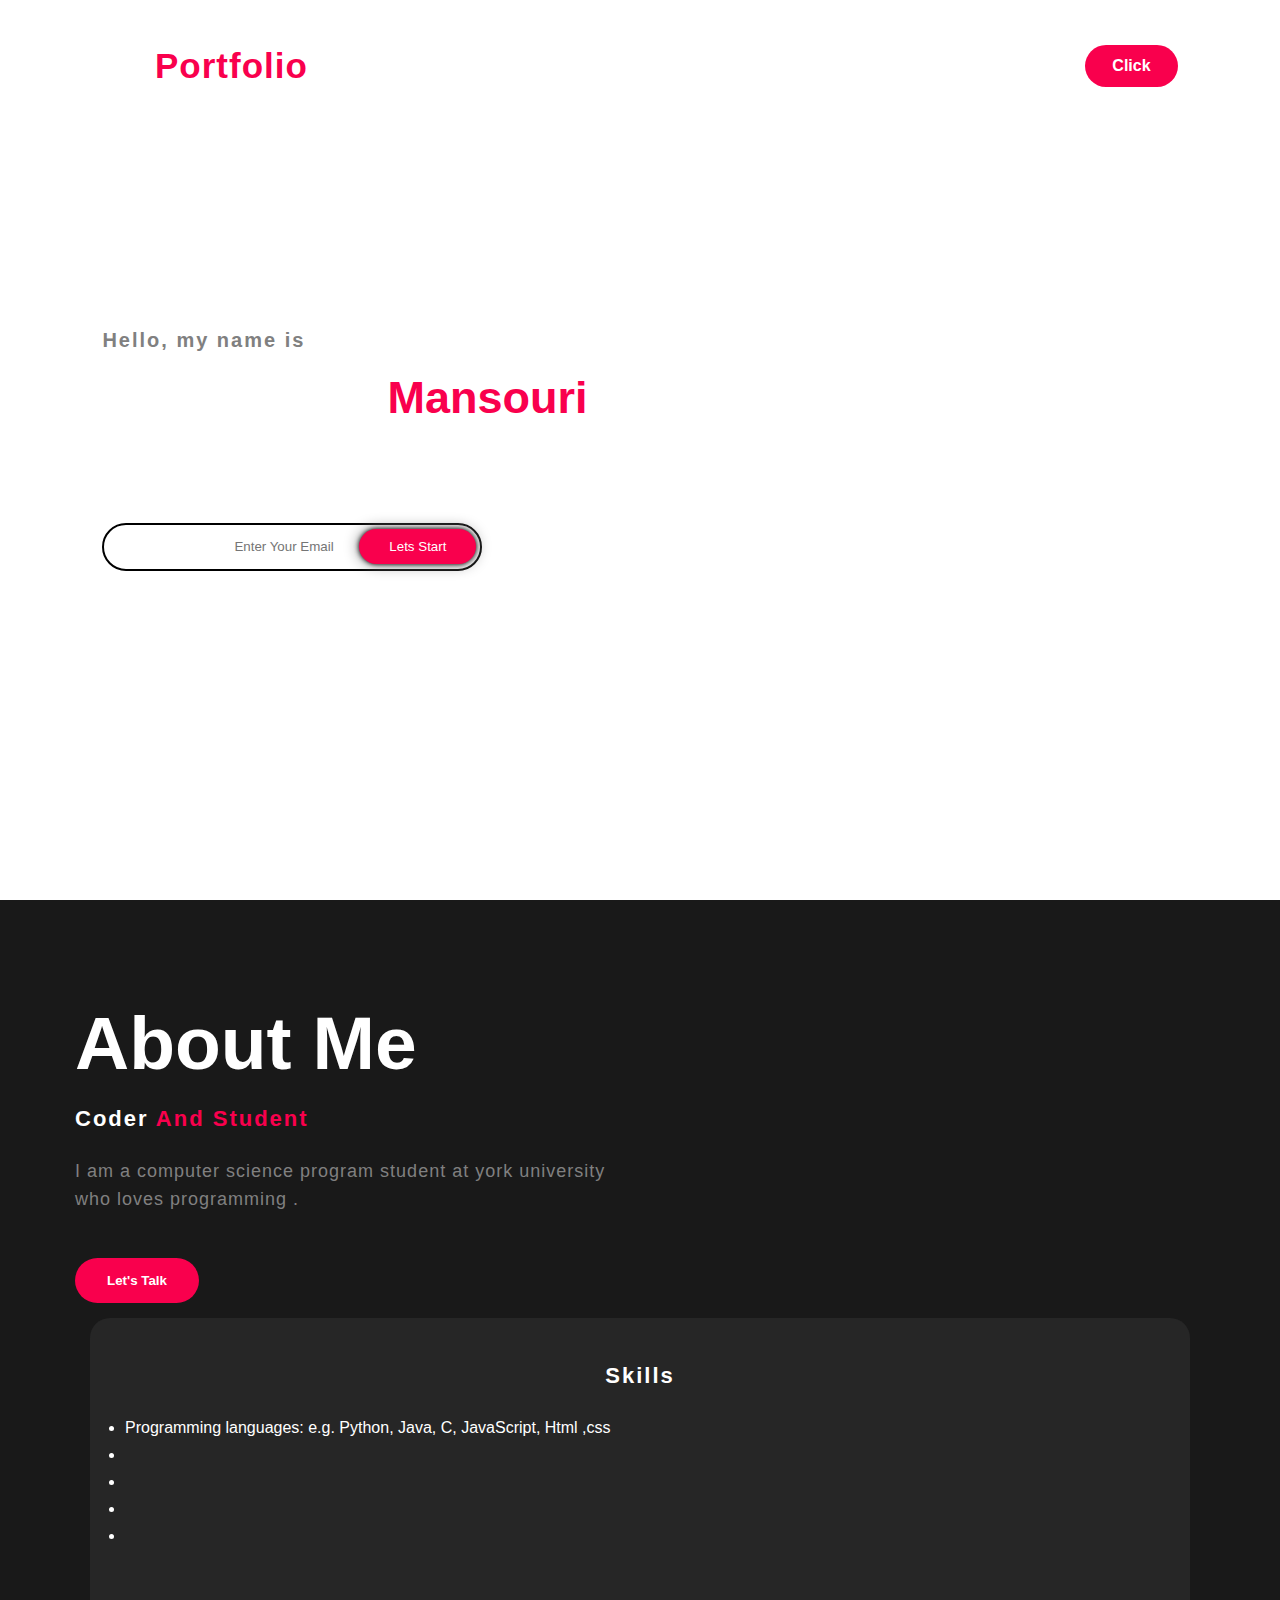
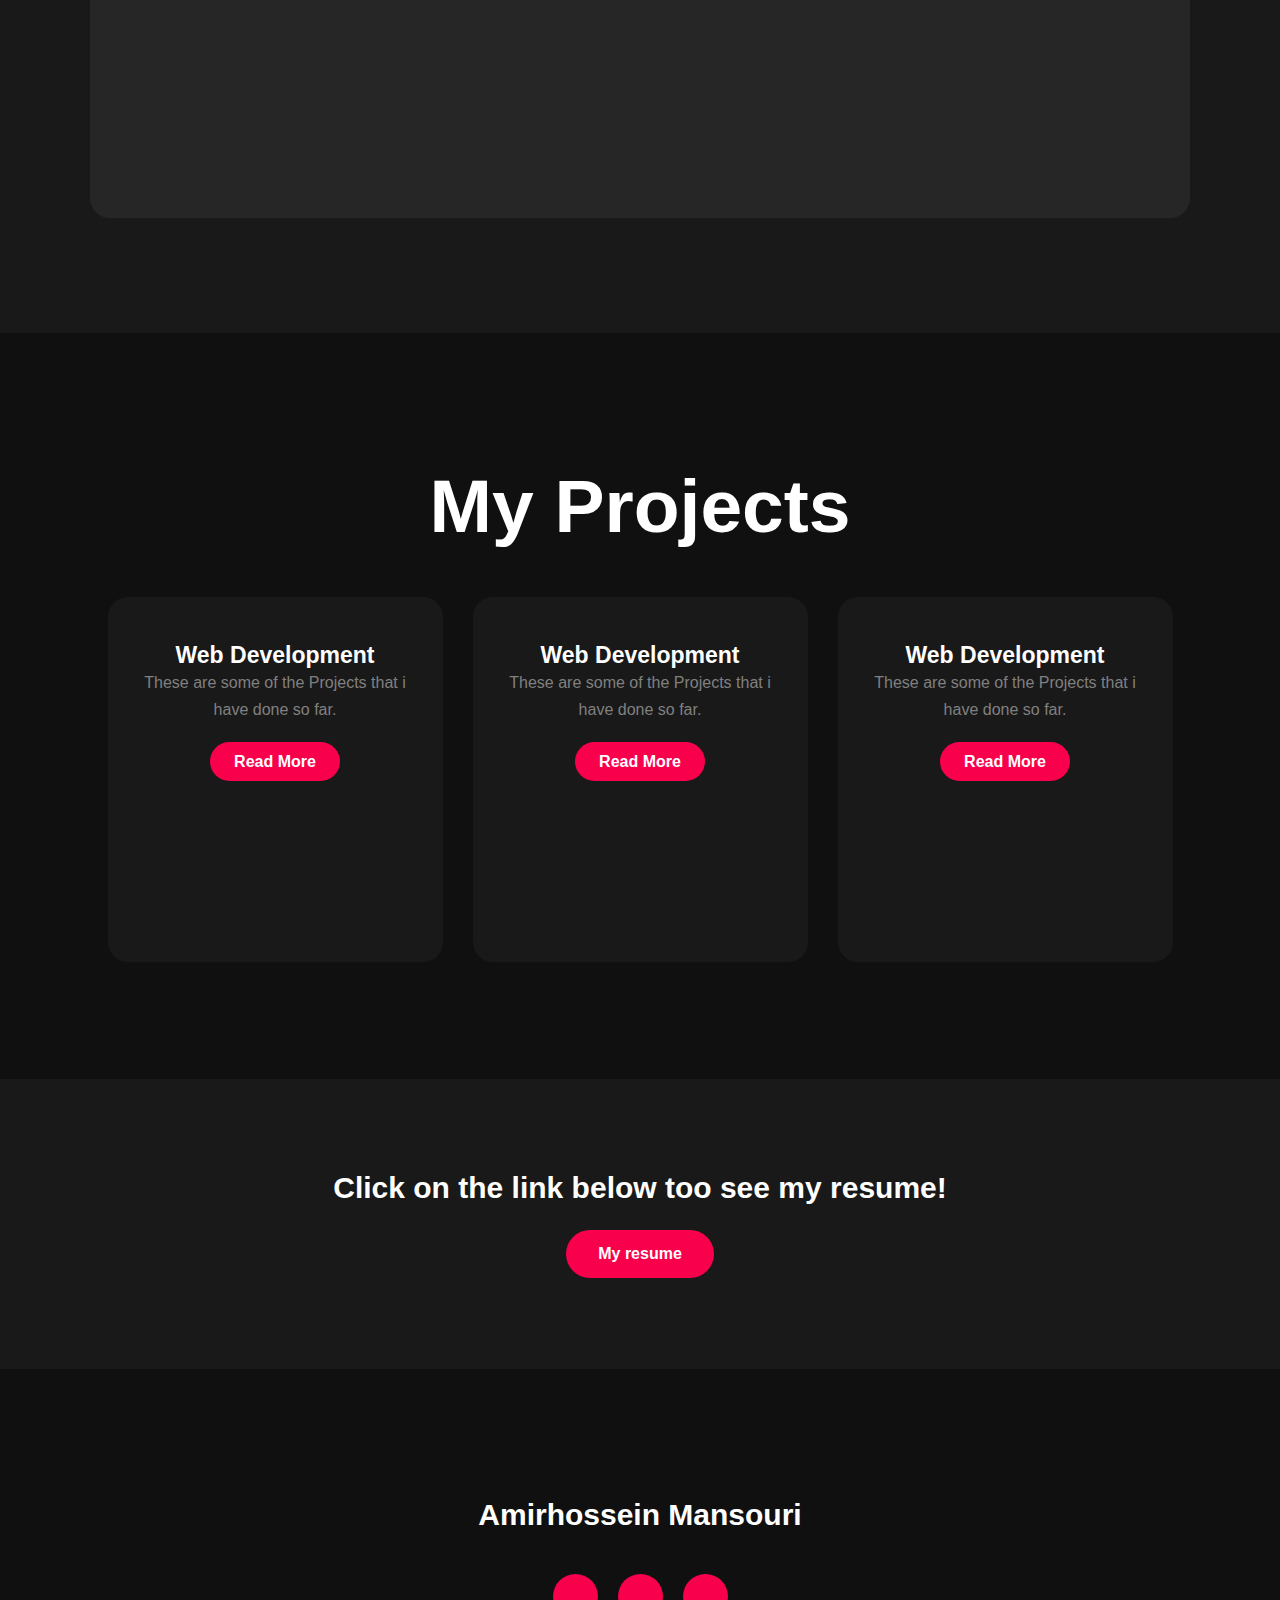
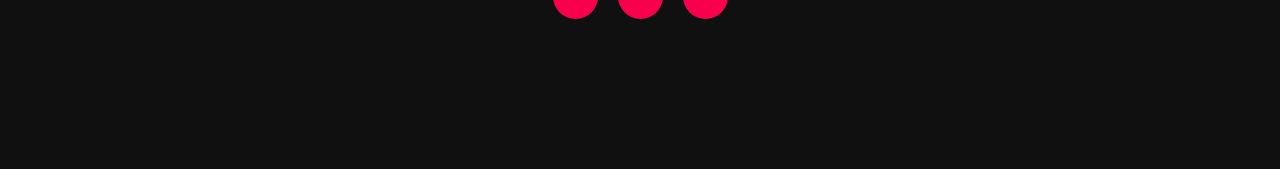
==== website.html @ 7109e9cf "First commit" ====
<!DOCTYPE html>
<html>
    <head>
    <title>My Portfolio website</title>
    <link rel="stylesheet" type="text/css" href="websitestyle.css">
    <link rel="stylesheet" href="https://cdnjs.cloudflare.com/ajax/libs/font-awesome/6.2.1/css/all.min.css" integrity="sha512-MV7K8+y+gLIBoVD59lQIYicR65iaqukzvf/nwasF0nqhPay5w/9lJmVM2hMDcnK1OnMGCdVK+iQrJ7lzPJQd1w==" crossorigin="anonymous" referrerpolicy="no-referrer" />



    </head>
    <body>

        <div class="org">
            <nav>
                <h2 class="logo">my<span>Portfolio</span></h2>
                <ul>
                    <li><a href="#">Home</a></li>
                    <li><a href="#">About Me</a></li>
                    <li><a href="#">Services</a></li>
                    <li><a href="#">Skills</a></li>
                    <li><a href="#">Contact Us</a></li>
                </ul>
                <a href="#" class="btn">Click</a>
            </nav>

            <div class="content">
                <h4>Hello, my name is</h4>
                <h1>Amirhossein <span>Mansouri</span></h1>
                <h3>I am a software developer</h3>
                <div class="newslatter">
                    <form>
                        <input type="email" name="email" id="mail" placeholder="Enter Your Email">
                        <input type="submit" name="submit" value="Lets Start" >
                    </form>
                </div>  
            </div>
        </div> 

        <!----About start section-->
        <section class="about">
            <div class="main">
                <!-- <img src="/myWebsite/abt.jpg" > -->
                <div class="about-text">
                    <h2>About me</h2>
                    <h5>Coder <span>and Student</span></h5>
                    <p>I am a computer science program student at york university who loves programming .

                    </p>
                    
                    <button type="button">Let's Talk</button>
                    <div class="skills">
                        <i class="fa-solid fa-bars-progress"></i>
                        <h5>skills</h5>
                        <div class="pra">
                            <li>Programming languages: e.g. Python, Java, C,  JavaScript, Html ,css</li>
                            <li></li>
                            <li></li>
                            <li></li>
                            <li></li>
                            
                        </div>
                    </div>
                </div>
            </div>
        </section>

        <!--service section-->
        <div class="service">
            <div class="title">
                <h2>My Projects</h2>
            </div>

            <div class="box">
                <div class="card">
                    <i class="fa-solid fa-bars"></i>
                    <h5>Web Development</h5>
                    <div class="pra">
                        <p>These are some of the Projects that i have done so far.</p>

                        <p style="text-align: center;">
                        <a class="button" href="#">Read More</a>
                        </p>
                    </div>
                </div>

                <div class="card">
                    <i class="fa-solid fa-bars"></i>
                    <h5>Web Development</h5>
                    <div class="pra">
                        <p>
                            These are some of the Projects that i have done so far.
                        </p>
                        <p style="text-align: center;">
                        <a class="button" href="#">Read More</a>
                        </p>
                    </div>
                </div>
                <div class="card">
                    <i class="fa-solid fa-bars-progress"></i>
                    <h5>Web Development</h5>
                    <div class="pra">
                        <p>
                            These are some of the Projects that i have done so far.
                        </p>
                        <p style="text-align: center;">
                        <a class="button" href="#">Read More</a>
                        </p>
                    </div>
                </div>
            </div>
        </div>

        <!---Contact me-->
        <div class="contact-me">
            <p>Click on the link below too see my resume!</p>
            <a class="button-two" href="#">My resume</a>

        </div>

        <!---footer start-->
        <footer>
            <p>Amirhossein Mansouri</p>
            <p></p>
            <div class="social">
                <a href="#"><i class="fa-solid fa-envelope"></i></a>
                <a href="#"><i class="fa-brands fa-github"></i></a>
                <a href="#"><i class="fa-brands fa-linkedin"></i></a>
            </div>

        </footer>
    </body>
</html>
---- websitestyle.css ----
*{

    padding: 0;
    margin: 0;
    font-family: sans-serif;
    box-sizing: border-box;
}

.org{
    height: 100vh;
    width: 100%;
    background-image: url(../myWebsite/back.jpg);
    background-size: cover;
    background-position: center;
}

/*html{
    min-height: 100%;
    background-image: url(../myWebsite/back.jpg);
    background-size: cover;
    background-repeat: no-repeat;
    background-position: center center;
}
*/
nav{
    display: flex;
    align-items: center;
    justify-content: space-between;
    padding-top: 45px;
    padding-left: 8%;
    padding-right: 8%;

}
.logo{
    color: white;
    font-size: 35px;
    letter-spacing: 1px;
    cursor: pointer;
    

}
span{
    color: #f9004d;
}
nav ul li{
    list-style-type: none;
    display: inline-block;
    padding: 10px  25px;

}
nav ul li a{
    color: white;
    text-decoration: none;
    font-size: large;
    font-weight: bold;
    text-transform: capitalize;
    

}
nav ul li a:hover{
    color: #f9004d;
    transition: 0.4s; ;
}
.btn{
    background-color: #f9004d;
    color: white;
    text-decoration: none;
    border: 2px solid transparent;
    font-weight: bold;
    padding: 10px 25px;
    border-radius: 30px;
    transition: transform .4s;

}
.btn:hover{
    transform: scale(1.2);
}
.content{
    color: white;
    position: absolute;
    top: 50%;
    left: 8%;
    transform: translateY(-50%);

}
h1{
    color: white;
    margin: 20px 0px 20px;
    font-size: 45px;
    
}
h3{
    font-size: 25px;
    margin-bottom: 50px;
}
h4{
    color: grey;
    letter-spacing: 2px;
    font-size: 20px;
}

.newslatter form{
    width: 380px;
    max-width: 100%;
    position: relative;
}
.newslatter form input:first-child{
    display: inline-block;
    width: 100%;
    padding: 14px 130px 15px;
    border: 2px solid  ;
    outline: none;
    border-radius: 30px;
}
.newslatter form input:last-child{
    position: absolute;
    display: inline-block;
    outline: none;
    border: none;
    padding: 10px 30px;
    border-radius: 30px;
    background-color: #f9004d;
    color: white;
    box-shadow: 0px 0px 5px #000, 0px 0px 15px #858585 ;
    top: 6px;
    right: 6px;
    transition: .4s;

}
.newslatter form input:last-child:hover{
    background-color: black;
    border: 2px solid #f9004d;
    cursor: pointer;

}

.about{
    width: 100%;
    padding: 100px 0px;
    background-color: #191919;

}
.about myWebsite{
    height: auto;
    width: 430px;
}


.about-text{
    width: 550px;
    text-align: left;
    
    
}
.main{
    width: 1130px;
    max-width: 95%;
    margin: 0 auto;
    display: flex;
    align-items: center;
    justify-content: left;
}

.about-text h2{
    color: white;
    font-size: 75px;
    text-transform: capitalize;
    margin-bottom: 20px;

}
.about-text h5{
    color: white;
    letter-spacing: 2px;
    font-size: 22px;
    margin-bottom: 25px;
    text-transform: capitalize;
}

.about-text p{
    color: grey;
    letter-spacing: 1px;
    line-height: 28px;
    font-size: 18px;
    margin-bottom: 45px;
}
button{
    background-color: #f9004d;
    color: white;
    text-decoration: none;
    border: 2px solid transparent;
    font-weight: bold;
    padding: 13px 30px;
    border-radius: 30px;
    transition: .4s;
}



button:hover{
    background-color: transparent;
    border: 2px solid #f9004d;
    cursor: pointer;

}
.service{
    background: #101010;
    width: 100%;
    padding: 100px 0px;

}
.title h2{
    color: white;
    font-size: 75px;
    width: 1130px;
    margin: 30px auto;
    text-align: center;

}
.box{
    display: flex;
    justify-content: center;
    align-items:center;
    min-height: 400px;
}
.card{
    height: 365px;
    width: 335px;
    padding: 20px 35px;
    background: #191919;
    border-radius: 20px;
    margin: 15px;
    position: relative;
    overflow: hidden;
    text-align: center;
}
.card i{
    font-size:  50px; ;
    display: block;
    text-align: center;
    margin: 25px 0px;
    color: #f9004d;

}
h5{
    color: white;
    font-size: 23px;
    margin-bottom: 15 px;
}
.pra p{
    color: rgb(128, 128, 128);
    font-size: 16px;
    line-height: 27px;
    margin-bottom: 25px;

}
.card .button{
    background-color: #f9004d;
    color: white;
    text-decoration: none;
    border: 2px solid transparent;
    font-weight: bold;
    padding: 9px 22px;
    border-radius: 30px;
    transition: .4s;
}
.card .button:hover{
    background-color: transparent;
    border: 2px solid #f9004d;
    cursor: pointer;
    

}
.contact-me{
    width: 100%;
    height: 290px;
    background: #191919;
    display: flex;
    align-items: center;
    flex-direction: column;
    justify-content: center;
}
.contact-me p{
    color: white;
    font-size: 30px;
    font-weight: bold;
    margin-bottom: 25px;

}
.contact-me .button-two{
    background-color: #f9004d;
    color: white;
    text-decoration: none;
    border: 2px solid transparent;
    font-weight: bold;
    padding: 13px 30px;
    border-radius: 30px;
    transition: .4s;

}
.contact-me .button-two:hover{
    background-color: transparent;
    border: 2px solid #f9004d;
    cursor: pointer;

}
footer{
    position: relative;
    width: 100%;
    height: 400px;
    background: #101010;
    display: flex;
    flex-direction: column;
    align-items: center;
    justify-content: center;
}
footer p:nth-child(1){
    font-size: 30px;
    color: white;
    margin-bottom: 20px;
    font-weight: bold;
}
footer p:nth-child(2){
    color: white;
    font-size: 17px;
    width: 500px;
    text-align: center;
    line-height: 26px;

}

.social{
    display: flex;
}
.social a{
    width: 45px;
    height: 45px;
    display: flex;
    align-items: center;
    justify-content: center;
    background: #f9004d;
    border-radius: 50%;
    margin: 22px 10px;
    /* color: white; */
    text-decoration: none;
    font-size: 20px;

}
.social a:hover{
    transform: scale(1.3);
    transition: .3s;
}
.skills{
    height: 500px;
    width: 1100px;
    padding: 20px 35px;
    background: rgb(38, 38, 38);
    border-radius: 20px;
    margin: 15px;
    position: relative;
    overflow: hidden;
    text-align: center;
}
.skills i{
    font-size:  50px; ;
    display: block;
    text-align: center;
    margin: 25px 0px;
    color: #f9004d;

}
h5{
    color: white;
    font-size: 23px;
    margin-bottom: 15 px;
}
.skills .pra {
    color: white;
    font-size: 16px;
    line-height: 27px;
    margin-bottom: 25px;
    justify-content: left;
    text-align: left;

}
.skills .button{
    background-color: #f9004d;
    color: white;
    text-decoration: none;
    border: 2px solid transparent;
    font-weight: bold;
    padding: 9px 22px;
    border-radius: 30px;
    transition: .4s;
}
.skills .button:hover{
    background-color: transparent;
    border: 2px solid #f9004d;
    cursor: pointer;
    

}
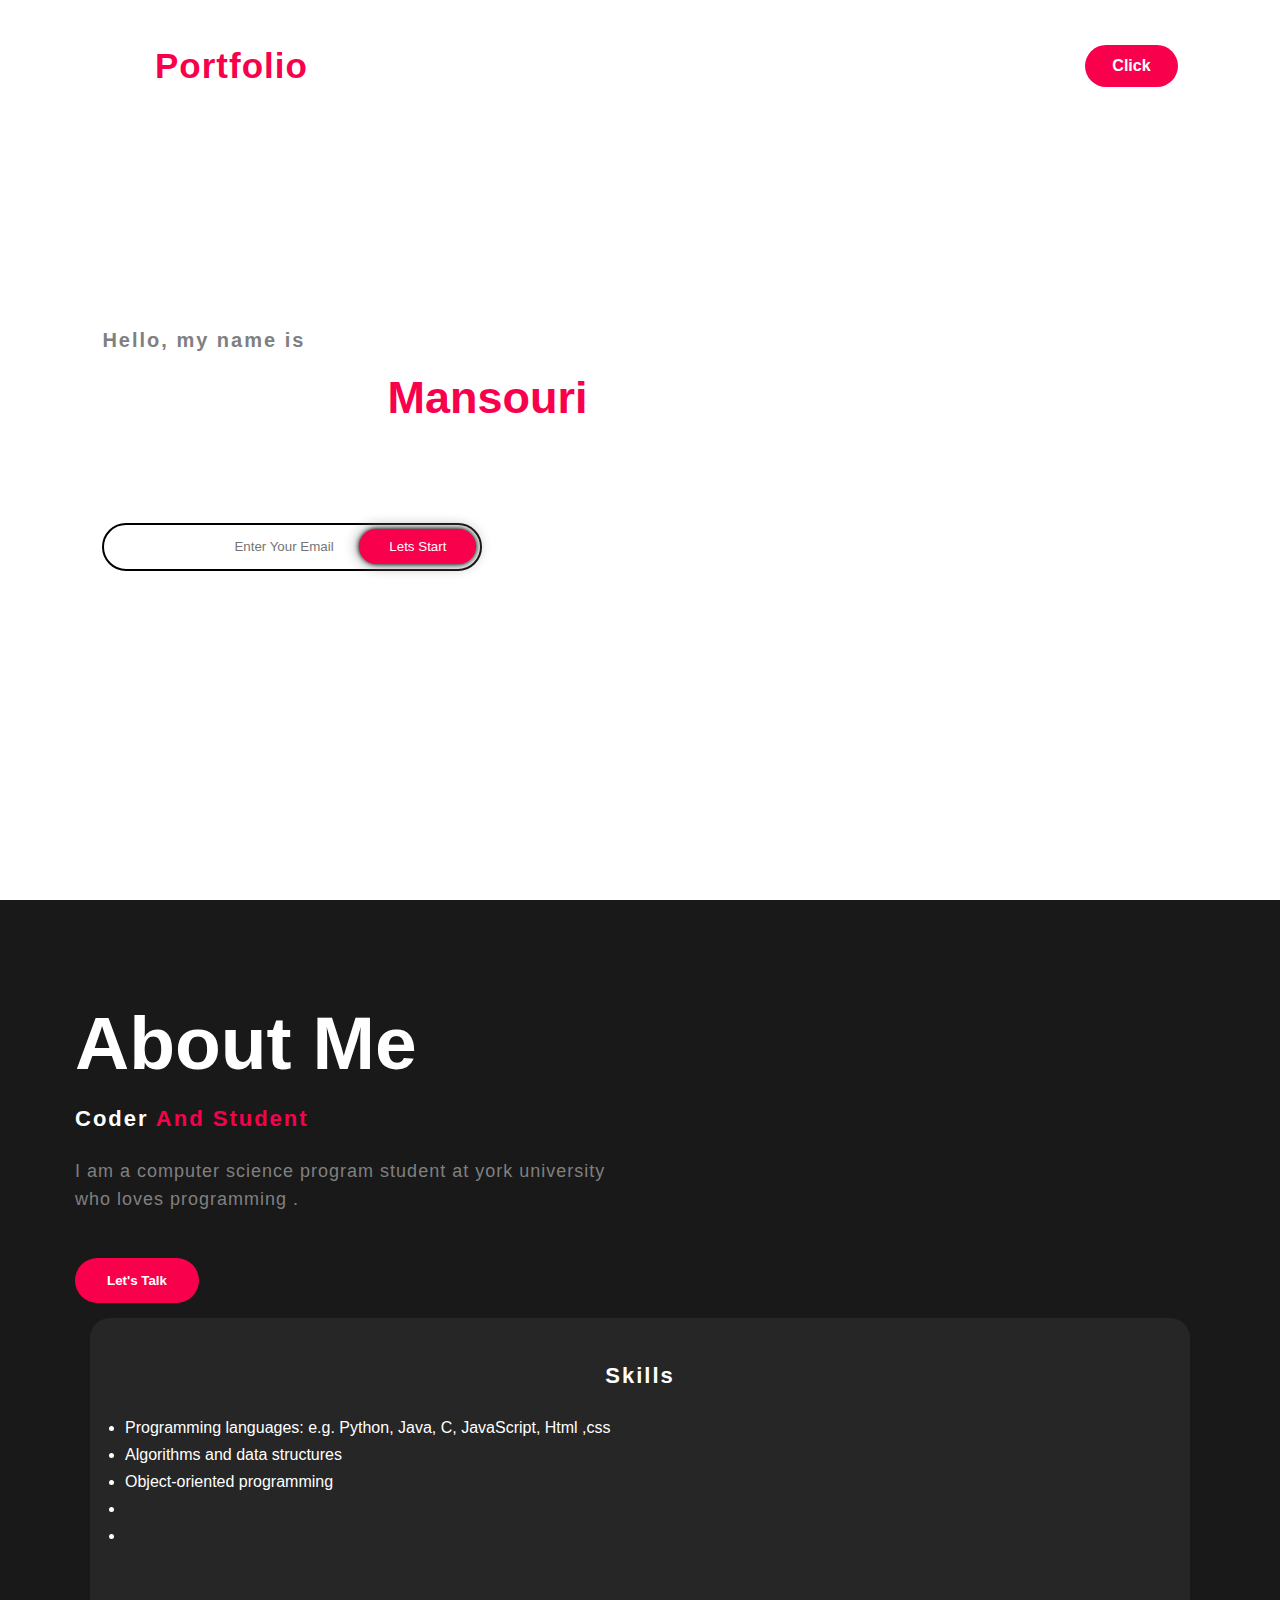
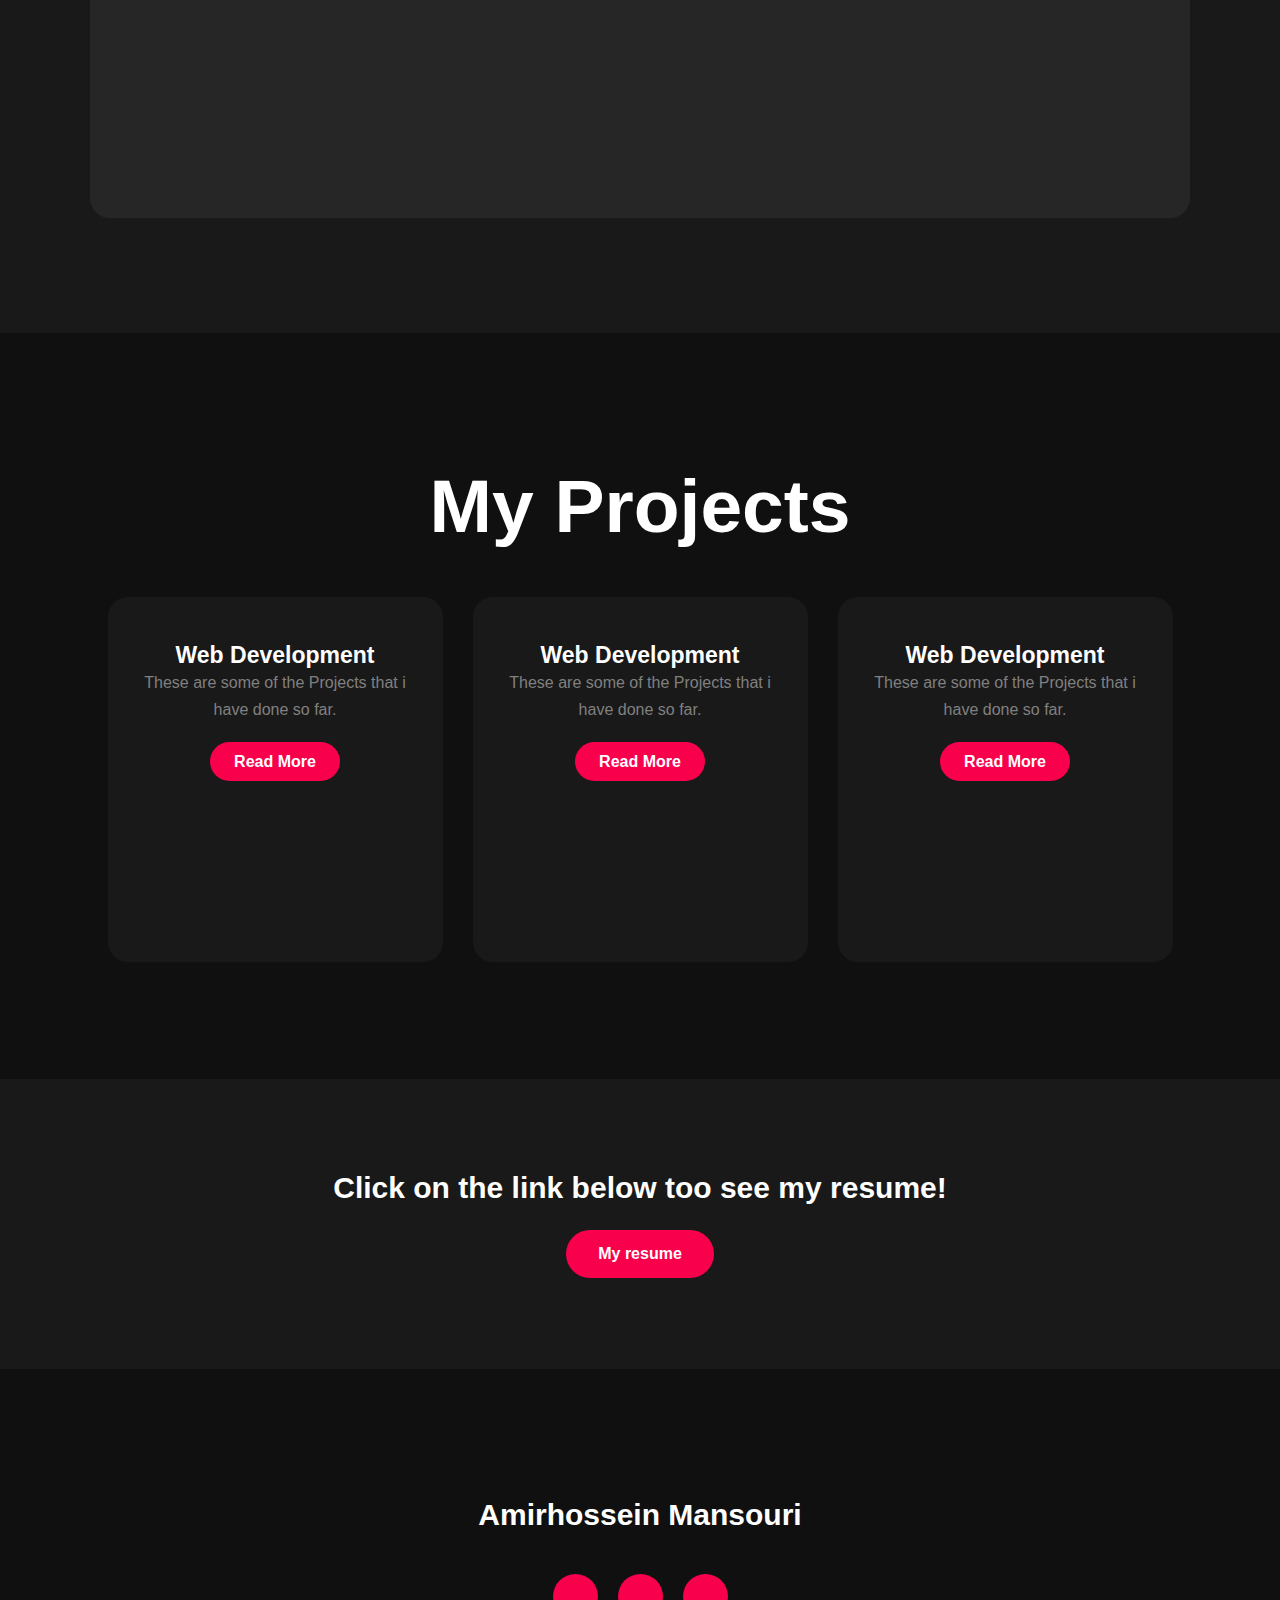
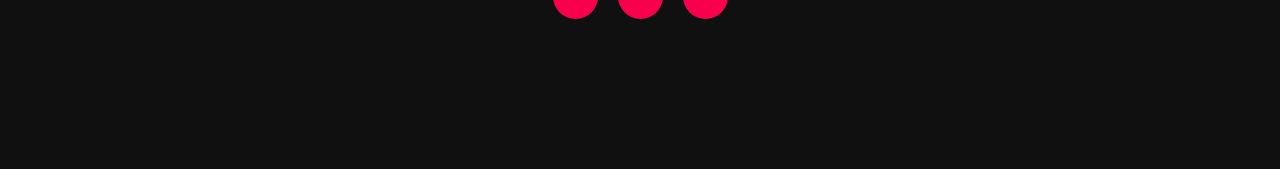
==== commit 9ea96ffd: "changed html" ====
--- a/website.html
+++ b/website.html
@@ -53,8 +53,8 @@
                         <h5>skills</h5>
                         <div class="pra">
                             <li>Programming languages: e.g. Python, Java, C,  JavaScript, Html ,css</li>
-                            <li></li>
-                            <li></li>
+                            <li>Algorithms and data structures</li>
+                            <li>Object-oriented programming</li>
                             <li></li>
                             <li></li>
                             
